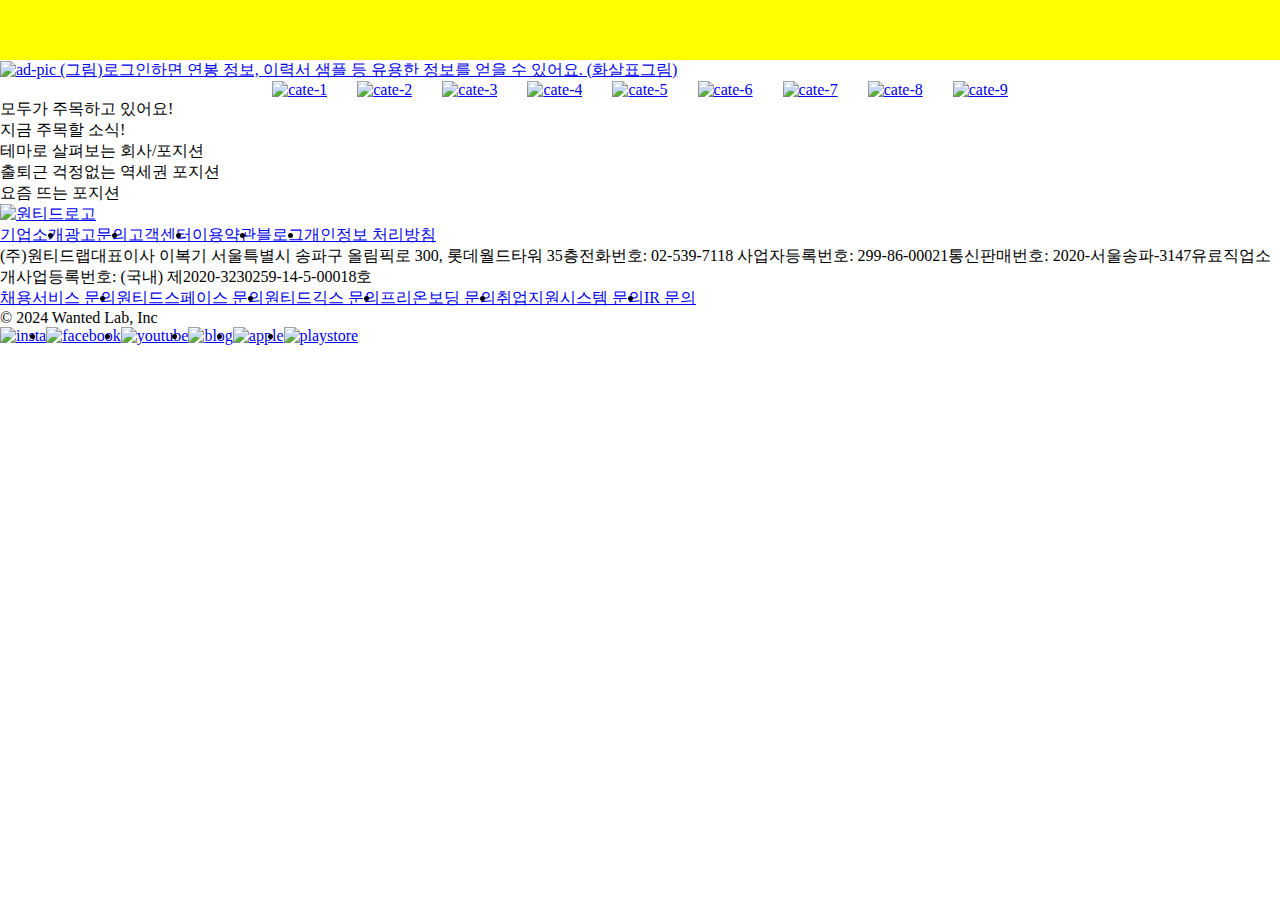
==== index.html @ 1d9f85f1 "11월 1일 HTML 뼈대 작업 리뷰 후 css 작업할것" ====
<!DOCTYPE html>
<html lang="ko">
  <head>
    <meta charset="UTF-8" />
    <meta name="viewport" content="width=device-width, initial-scale=1.0" />
    <title>Document</title>
    <link rel="stylesheet" href="css/common.css" />
    <link rel="stylesheet" href="css/header.css" />
    <link rel="stylesheet" href="css/main.css" />
    <link rel="stylesheet" href="css/footer.css" />
  </head>
  <!-- 시작할 때 rel href 통해서 사용할 css 연결 필요. -->
  <body>
    <!-- 로고 있는 header 상단 영역 -->
    <header class="header">
      <div class="header-layout">
        <div class="layout-left"></div>
        <div class="layout-right"></div>
      </div>
    </header>
    <!-- 상단 헤더 종료 부분부분임 -->

    <!-- 여기부터 main 영역 -->
    <main class="main">
      <!-- 헤더 밑 광고 문구 부분 -->
      <div class="main-ad">
        <div id="ad" class="main-ad">
          <a href="글입력구간" class="main-ad-pic">
            <img src=".이미지있는곳 적어줄것" alt="ad-pic" />
            (그림)로그인하면 연봉 정보, 이력서 샘플 등 유용한 정보를 얻을 수
            있어요. (화살표그림)
          </a>
        </div>
      </div>
      <!-- 광고 밑 아이콘 부분 9개 각각 그림 밑 링크 있음. -->
      <div class="main-cate">
        <div class="main-cate1">
          <div id="cate-1" class="main-cate-1">
            <a href="채용공고" class="main-cate-1pic">
              <img src=".이미지있는곳 적어줄것" alt="cate-1"
            /></a>
          </div>
        </div>
        <div class="main-cate2">
          <div id="cate-2" class="main-cate-2">
            <a href="이력서관리" class="main-cate-2pic">
              <img src=".이미지있는곳 적어줄것" alt="cate-2"
            /></a>
          </div>
        </div>

        <div class="main-cate3">
          <div id="cate-3" class="main-cate-3">
            <a href="커리어조회" class="main-cate-3pic">
              <img src=".이미지있는곳 적어줄것" alt="cate-3"
            /></a>
          </div>
        </div>
        <div class="main-cate4">
          <div id="cate-4" class="main-cate-4">
            <a href="지원현황" class="main-cate-4pic">
              <img src=".이미지있는곳 적어줄것" alt="cate-4"
            /></a>
          </div>
        </div>
        <div class="main-cate5">
          <div id="cate-5" class="main-cate-5">
            <a href="커리어코칭" class="main-cate-5pic">
              <img src=".이미지있는곳 적어줄것" alt="cate-5"
            /></a>
          </div>
        </div>
        <div class="main-cate6">
          <div id="cate-6" class="main-cate-6">
            <a href="다음커리어찾기" class="main-cate-6pic">
              <img src=".이미지있는곳 적어줄것" alt="cate-6"
            /></a>
          </div>
        </div>
        <div class="main-cate7">
          <div id="cate-7" class="main-cate-7">
            <a href="나만의 회사 찾기" class="main-cate-7pic">
              <img src=".이미지있는곳 적어줄것" alt="cate-7"
            /></a>
          </div>
        </div>
        <div class="main-cate8">
          <div id="cate-8" class="main-cate-8">
            <a href="직군별 연봉" class="main-cate-8pic">
              <img src=".이미지있는곳 적어줄것" alt="cate-8"
            /></a>
          </div>
        </div>
        <div class="main-cate9">
          <div id="cate-9" class="main-cate-9">
            <a href="원티드 포인트" class="main-cate-9pic">
              <img src=".이미지있는곳 적어줄것" alt="cate-9"
            /></a>
          </div>
        </div>
      </div>
      <!-- 메인 카테고리 9 개 끝, 다음에는 ui li 표 이용해보기. 일단 패스 -->
      <!-- 모두가 주목하고 있어요. -->
      <div class="main-text">
        <div class="main-bold1">모두가 주목하고 있어요!</div>
        <!-- 모두가 주목하고 있어요. [우측 더보기] -->
        <!-- 모두가 주목하고 있어요. [주요내용] -->
        <div class="main-bold2">지금 주목할 소식!</div>
        <!-- 지금 주목할 소식 -->
        <!-- 지금 주목할 소식 [우측 더보기]-->
        <!-- 지금 주목할 소식 [주요내용]-->
        <div class="main-bold3">테마로 살펴보는 회사/포지션</div>
        <!-- 테마로 살펴보는 회사/포지션 -->
        <!-- 테마로 살펴보는 회사/포지션 [우측 더보기] -->
        <!-- 테마로 살펴보는 회사/포지션 [주요내용] -->
        <div class="main-bold4">출퇴근 걱정없는 역세권 포지션</div>
        <!-- 출퇴근 걱정없는 역세권 포지션 -->
        <!-- 출퇴근 걱정없는 역세권 포지션 [역 아이콘] -->
        <!-- 출퇴근 걱정없는 역세권 포지션 [우측 더보기] -->
        <!-- 출퇴근 걱정없는 역세권 포지션 [주요내용] -->
        <!-- 출퇴근 걱정없는 역세권 포지션 [주요내용.left] -->
        <!-- 출퇴근 걱정없는 역세권 포지션 [주요내용.right] -->
        <div class="main-bold5">요즘 뜨는 포지션</div>
      </div>
      <!-- 요즘 뜨는 포지션 -->
      <!-- 요즘 뜨는 포지션 [우측 더보기] -->
      <!-- 요즘 뜨는 포지션 [주요내용] -->
    </main>

    <!-- 여기부터 footer 영역 -->

    <footer class="footer">
      <div class="footer-layout">
        <!-- footer 원티드 logo -->
        <div class="footer-left">
          <!-- footer 원티드 footer.logo . left -->
          <div id="logo" class="footer-logo">
            <a href="#" class="footer-logo-pic">
              <img src=".이미지있는곳 적어줄것" alt="원티드로고" />
            </a>
          </div>
          <!-- footer 원티드 footer.logo . right-->
          <div class="footer-right">
            <ul class="footer-right-company">
              <li><a href="링크넣기">기업소개</a></li>
              <li><a href="링크넣기">광고문의</a></li>
              <li><a href="링크넣기">고객센터</a></li>
              <li><a href="링크넣기">이용약관</a></li>
              <li><a href="링크넣기">블로그</a></li>
              <li><a href="링크넣기">개인정보 처리방침</a></li>
            </ul>
          </div>
        </div>
        <!-- footer 원티드 info 영역 -->
        <div class="footer-info"></div>
        <!-- footer 원티드 저작권 영역 -->
        <div class="footer-copyright">
          (주)원티드랩대표이사 이복기 서울특별시 송파구 올림픽로 300,
          롯데월드타워 35층전화번호: 02-539-7118 사업자등록번호:
          299-86-00021통신판매번호: 2020-서울송파-3147유료직업소개사업등록번호:
          (국내) 제2020-3230259-14-5-00018호
        </div>

        <!-- footer 원티드 CS 영역 -->
        <div class="footer-cspart">
          <ul class="footer-cspart-cs">
            <li><a href="링크넣기">채용서비스 문의</a></li>
            <li><a href="링크넣기">원티드스페이스 문의</a></li>
            <li><a href="링크넣기">원티드긱스 문의</a></li>
            <li><a href="링크넣기">프리온보딩 문의</a></li>
            <li><a href="링크넣기">취업지원시스템 문의</a></li>
            <li><a href="링크넣기">IR 문의</a></li>
          </ul>
        </div>
        <div class="footer-etc">
          <!-- footer 원티드 etc 영역 etc.left .since -->
          <div class="footer-etc-since">
            © 2024 Wanted Lab, Inc
            <!-- footer 원티드 etc 영역 etc.right . sns-->
            <ul class="footer-etc-sns">
              <li>
                <a href="링크넣기" class="footer-insta">
                  <img src="사진넣기" alt="insta" />
                </a>
                <!--  <img src="./images/icon/ic_llms.png" alt="llms" /> -->
              </li>
              <li>
                <a href="링크넣기" class="footer-facebook">
                  <img src="사진넣기" alt="facebook" />
                </a>
              </li>
              <li>
                <a href="링크넣기" class="footer-youtube">
                  <img src="사진넣기" alt="youtube" />
                </a>
              </li>
              <li>
                <a href="링크넣기" class="footer-blog">
                  <img src="사진넣기" alt="blog" />
                </a>
              </li>
              <li>
                <a href="링크넣기" class="footer-apple">
                  <img src="사진넣기" alt="apple" />
                </a>
              </li>
              <li>
                <a href="링크넣기" class="footer-playstore">
                  <img src="사진넣기" alt="playstore" />
                </a>
              </li>
            </ul>
          </div>
        </div>
      </div>
    </footer>
  </body>
</html>
---- css/common.css ----
* {
  margin: 0;
  padding: 0;
  box-sizing: border-box;
}
---- css/header.css ----
.header {
  background-color: skyblue;
  height: 60px;
}
.header-layout {
  background-color: yellow;
  width: 1440px;
  height: 100%;
  margin: 0 auto;
}
.layout-left {
}
.header-logo {
}

.header-logo-link {
}
.header-logo-link img {
}

.header-recruit {
}
.header-recruit-link {
}
.header-recruit-link img {
}
/* css에서 before 로 채용 앞에 그림 넣어주기 */

.header-career {
}
.header-career-link {
}

.header-social {
}
.header-social-link {
}

.header-resume {
}
.header-resume-link {
}

.header-freelancer {
}
.header-freelancer-link {
}

.header-more {
}
.header-more-link {
}

/* 헤더 돋보기 / 회원가입로그인 / 기업서비스 부분 */
.layout-right {
}
.header-search {
}
.header-search-icon {
}
.header-search-icon img {
}

.header-sign-up {
}
.header-sign-up-icon {
}
/*회원가입/로그인 css 활용해서 모서리 둥글고, 글자색 파란색, 배경 흰색 -->
 */
.header-bs {
}
.header-bs-icon {
}
/* 기업서비스 둥글고, 글자색 검정, 배경 흰색 */

/* 기초작업 부분 */
---- css/main.css ----
/* 메인 ad 부분 부터 시작 */
.main {
}
.main-ad {
}

.main-ad-pic img {
}
/* 연봉 정보, 이력서 샘플은 파란색 양옆 pic */
/* cate 9개 임 */
.main-cate {
  display: flex;
  /* 가로로 정렬 시킨 것 */
  justify-content: center;
  /* 가로 중앙 정렬 시킨 것 */
  align-items: center;
  /* 세로 중앙 정렬 시킨 것 */
  gap: 30px;
}

.main-cate1 {
}
.main-cate-1 {
}
.main-cate-1pic img {
}
.main-cate2 {
}
.main-cate-2 {
}
.main-cate-2pic img {
}
.main-cate3 {
}
.main-cate-3 {
}
.main-cate-3pic img {
}
.main-cate4 {
}
.main-cate-4 {
}
.main-cate-4pic img {
}
.main-cate5 {
}
.main-cate-5 {
}
.main-cate-5pic img {
}
.main-cate6 {
}
.main-cate-6 {
}
.main-cate-6pic img {
}
.main-cate7 {
}
.main-cate-7 {
}
.main-cate-7pic img {
}
.main-cate8 {
}
.main-cate-8 {
}
.main-cate-8pic img {
}
.main-cate9 {
}
.main-cate-9 {
}
.main-cate-9pic img {
}
/* 카테고리 9개 끝.
다음에는 ul li 표 활용해보기 */

/* 굵은 글씨 시작부분 */
/* 짙은 글씨 다 감싸는 메인 bold의미 */
.main-text {
}

/* 모두가 주목하고 있어요 */
.main-bold1 {
}

/* 지금 주목할 소식 */
.main-bold2 {
}
/* 테마로 살펴보는 회사/포지션 */
.main-bold3 {
}
/* 출퇴근 걱정없는 역세권 포지션 */
.main-bold4 {
}
/* 요즘 뜨는 포지션 */
.main-bold5 {
}

/* 굵은 글씨 main-text 끝  */
---- css/footer.css ----
/* footer 시작 */
.footer {
}

.footer-left {
}
.footer-logo {
}
.footer-logo-pic img {
}

/* 푸터 로고 옆 기업소개 부분 */
.footer-right {
}
.footer-right-company {
  display: flex;
}

/* ul li 활용하기 */

/* 푸터 회사정보 부분 */
.footer-info {
}

/* 푸터 저작권 영역 */
.footer-copyright

/* 푸터 CS영역 */
.footer-cspart {
}
.footer-cspart-cs {
  display: flex;
}

/* 푸터 etc / sns 영역 */
.footer-etc {
}
.footer-etc-since {
}

.footer-etc-sns {
  display: flex;
}
.footer-insta img {
}
.footer-facebook img {
}
.footer-youtube img {
}
.footer-blog img {
}
.footer-apple img {
}
.footer-playstore img {
}
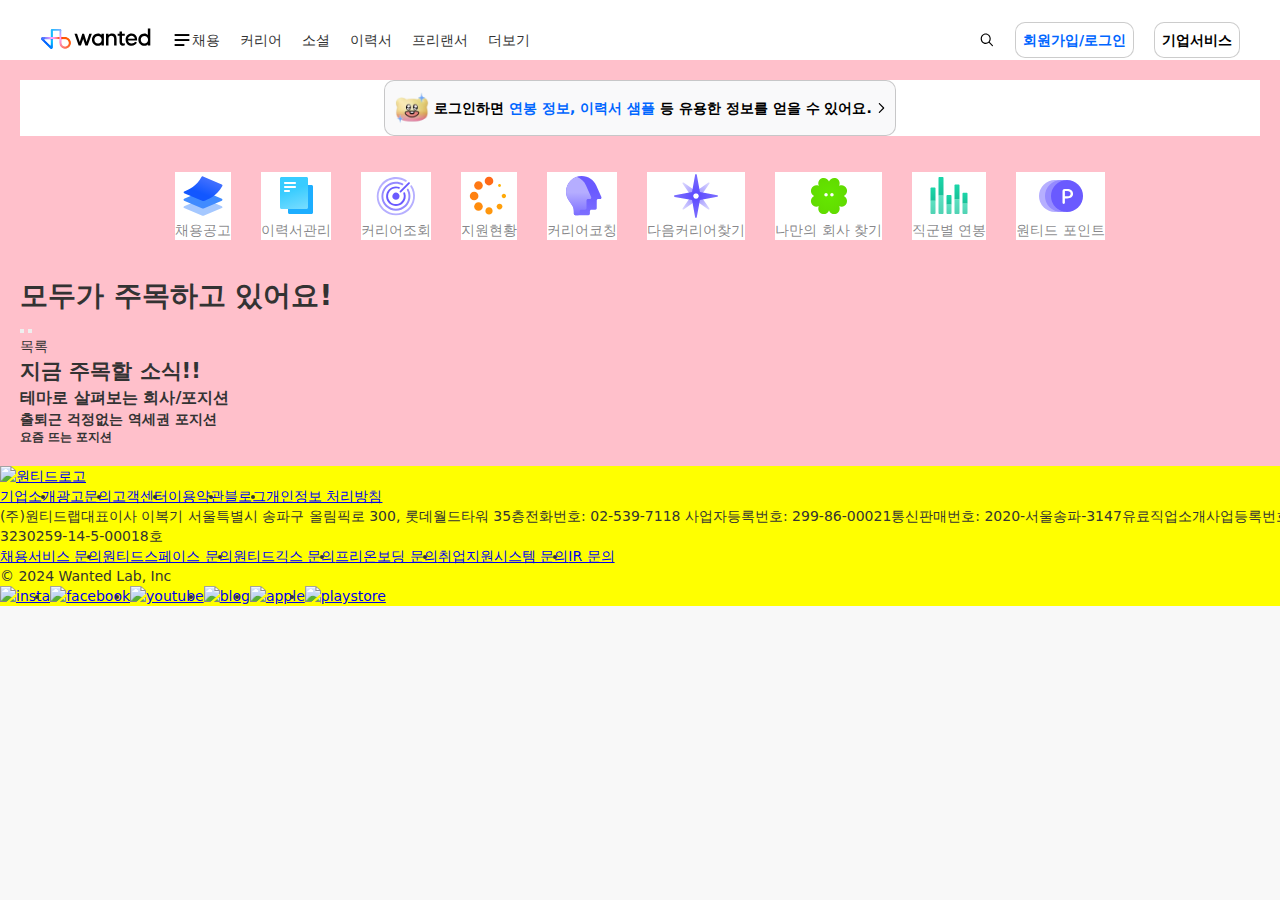
==== commit ae6b29c6: "11월 4일 오후 수업" ====
--- a/index.html
+++ b/index.html
@@ -14,8 +14,57 @@
     <!-- 로고 있는 header 상단 영역 -->
     <header class="header">
       <div class="header-layout">
-        <div class="layout-left"></div>
-        <div class="layout-right"></div>
+        <div class="layout-left">
+          <div id="logo" class="header-logo">
+            <a href="wnated 로고" class="header-logo-link">
+              <img src="./images/wanted_svg/svg-image-1.svg" alt="원티드로고" />
+            </a>
+          </div>
+          <div id="recruit" class="header-recruit">
+            <a href="채용" class="header-recruit-link">
+              <img src="./images/wanted_svg/svg-image-2.svg" alt="채용pic" />
+              채용</a
+            >
+            <!-- css에서 before 로 채용 앞에 그림 넣어주기. -->
+          </div>
+          <div id="career" class="header-career">
+            <a href="커리어" class="header-career-link">커리어</a>
+          </div>
+          <div id="social" class="header-social">
+            <a href="소셜" class="header-social-link">소셜</a>
+          </div>
+          <div id="resume" class="header-resume">
+            <a href="이력서" class="header-resume-link"> 이력서</a>
+          </div>
+
+          <div id="'freelancer" class="header-freelancer">
+            <a href="커리어" class="header-freelancer-link"> 프리랜서</a>
+          </div>
+          <div id="'more" class="header-more">
+            <a href="더보기" class="header-more-link"> 더보기</a>
+          </div>
+        </div>
+        <!-- 헤더 돋보기 회원가입/로그인 기업서비스 시작부분 -->
+        <div class="layout-right">
+          <div id="search" class="header-search">
+            <a href="돋보기 icon" class="header-search-icon">
+              <img
+                src="./images/wanted_svg/svg-image-4.svg"
+                alt="돋보기 icon"
+              />
+            </a>
+          </div>
+          <div id="sign-up" class="header-sign-up">
+            <a href="회원가입/로그인" class="header-sign-up-icon">
+              회원가입/로그인
+            </a>
+          </div>
+          <!-- 회원가입/로그인 css 활용해서 모서리 둥글고, 글자색 파란색, 배경 흰색? -->
+          <div id="bs" class="header-bs">
+            <a href="기업서비스" class="header-bs-icon"> 기업서비스 </a>
+          </div>
+        </div>
+        <!-- 돋보기 마지막 부분 -->
       </div>
     </header>
     <!-- 상단 헤더 종료 부분부분임 -->
@@ -24,107 +73,95 @@
     <main class="main">
       <!-- 헤더 밑 광고 문구 부분 -->
       <div class="main-ad">
-        <div id="ad" class="main-ad">
+        <div id="ad" class="main-ad-area">
           <a href="글입력구간" class="main-ad-pic">
-            <img src=".이미지있는곳 적어줄것" alt="ad-pic" />
-            (그림)로그인하면 연봉 정보, 이력서 샘플 등 유용한 정보를 얻을 수
-            있어요. (화살표그림)
+            <img src="./images/ad1.webp" alt="ad-pic" class="main-ad-icon" />
+            로그인하면 <b class="ad-font">연봉 정보, 이력서 샘플</b> 등 유용한
+            정보를 얻을 수 있어요.
+            <img
+              src="./images/wanted_svg/svg-image-6.svg"
+              alt="ad-point"
+              class="main-ad-point"
+            />
           </a>
         </div>
       </div>
+
       <!-- 광고 밑 아이콘 부분 9개 각각 그림 밑 링크 있음. -->
+      <!-- <span> 태그는 웹페이지에서 작은 글씨나 문장 부분을 따로 표시하고 꾸밀 때 사용하는 도구라고 생각 -->
+
       <div class="main-cate">
-        <div class="main-cate1">
-          <div id="cate-1" class="main-cate-1">
-            <a href="채용공고" class="main-cate-1pic">
-              <img src=".이미지있는곳 적어줄것" alt="cate-1"
-            /></a>
-          </div>
-        </div>
-        <div class="main-cate2">
-          <div id="cate-2" class="main-cate-2">
-            <a href="이력서관리" class="main-cate-2pic">
-              <img src=".이미지있는곳 적어줄것" alt="cate-2"
-            /></a>
-          </div>
-        </div>
-
-        <div class="main-cate3">
-          <div id="cate-3" class="main-cate-3">
-            <a href="커리어조회" class="main-cate-3pic">
-              <img src=".이미지있는곳 적어줄것" alt="cate-3"
-            /></a>
-          </div>
-        </div>
-        <div class="main-cate4">
-          <div id="cate-4" class="main-cate-4">
-            <a href="지원현황" class="main-cate-4pic">
-              <img src=".이미지있는곳 적어줄것" alt="cate-4"
-            /></a>
-          </div>
-        </div>
-        <div class="main-cate5">
-          <div id="cate-5" class="main-cate-5">
-            <a href="커리어코칭" class="main-cate-5pic">
-              <img src=".이미지있는곳 적어줄것" alt="cate-5"
-            /></a>
-          </div>
-        </div>
-        <div class="main-cate6">
-          <div id="cate-6" class="main-cate-6">
-            <a href="다음커리어찾기" class="main-cate-6pic">
-              <img src=".이미지있는곳 적어줄것" alt="cate-6"
-            /></a>
-          </div>
-        </div>
-        <div class="main-cate7">
-          <div id="cate-7" class="main-cate-7">
-            <a href="나만의 회사 찾기" class="main-cate-7pic">
-              <img src=".이미지있는곳 적어줄것" alt="cate-7"
-            /></a>
-          </div>
-        </div>
-        <div class="main-cate8">
-          <div id="cate-8" class="main-cate-8">
-            <a href="직군별 연봉" class="main-cate-8pic">
-              <img src=".이미지있는곳 적어줄것" alt="cate-8"
-            /></a>
-          </div>
-        </div>
-        <div class="main-cate9">
-          <div id="cate-9" class="main-cate-9">
-            <a href="원티드 포인트" class="main-cate-9pic">
-              <img src=".이미지있는곳 적어줄것" alt="cate-9"
-            /></a>
-          </div>
-        </div>
+        <a href="채용공고">
+          <img src="./images/cate_icon/icon1.svg" alt="cate-1" />
+          <span>채용공고</span>
+        </a>
+        <a href="이력서관리">
+          <img src="./images/cate_icon/icon2.svg" alt="cate-2" />
+          <span>이력서관리</span>
+        </a>
+        <a href="커리어조회">
+          <img src="./images/cate_icon/icon3.svg" alt="cate-3" />
+          <span>커리어조회</span>
+        </a>
+        <a href="지원현황">
+          <img src="./images/cate_icon/icon4.svg" alt="cate-4" />
+          <span>지원현황</span>
+        </a>
+        <a href="커리어코칭">
+          <img src="./images/cate_icon/icon5.svg" alt="cate-5" />
+          <span>커리어코칭</span>
+        </a>
+        <a href="다음커리어찾기">
+          <img src="./images/cate_icon/icon6.svg" alt="cate-6" />
+          <span>다음커리어찾기</span>
+        </a>
+        <a href="나만의 회사 찾기">
+          <img src="./images/cate_icon/icon7.svg" alt="cate-7" />
+          <span>나만의 회사 찾기</span>
+        </a>
+        <a href="직군별 연봉">
+          <img src="./images/cate_icon/icon8.svg" alt="cate-8" />
+          <span>직군별 연봉</span>
+        </a>
+        <a href="원티드 포인트">
+          <img src="./images/cate_icon/icon9.svg" alt="cate-9" />
+          <span>원티드 포인트</span>
+        </a>
       </div>
       <!-- 메인 카테고리 9 개 끝, 다음에는 ui li 표 이용해보기. 일단 패스 -->
       <!-- 모두가 주목하고 있어요. -->
-      <div class="main-text">
-        <div class="main-bold1">모두가 주목하고 있어요!</div>
+      <!-- 굵은 글씨 제목에 (<h1></h1> 활용 heading 의미임) -->
+
+      <div>
+        <h1>모두가 주목하고 있어요!</h1>
         <!-- 모두가 주목하고 있어요. [우측 더보기] -->
         <!-- 모두가 주목하고 있어요. [주요내용] -->
-        <div class="main-bold2">지금 주목할 소식!</div>
-        <!-- 지금 주목할 소식 -->
-        <!-- 지금 주목할 소식 [우측 더보기]-->
-        <!-- 지금 주목할 소식 [주요내용]-->
-        <div class="main-bold3">테마로 살펴보는 회사/포지션</div>
-        <!-- 테마로 살펴보는 회사/포지션 -->
-        <!-- 테마로 살펴보는 회사/포지션 [우측 더보기] -->
-        <!-- 테마로 살펴보는 회사/포지션 [주요내용] -->
-        <div class="main-bold4">출퇴근 걱정없는 역세권 포지션</div>
-        <!-- 출퇴근 걱정없는 역세권 포지션 -->
-        <!-- 출퇴근 걱정없는 역세권 포지션 [역 아이콘] -->
-        <!-- 출퇴근 걱정없는 역세권 포지션 [우측 더보기] -->
-        <!-- 출퇴근 걱정없는 역세권 포지션 [주요내용] -->
-        <!-- 출퇴근 걱정없는 역세권 포지션 [주요내용.left] -->
-        <!-- 출퇴근 걱정없는 역세권 포지션 [주요내용.right] -->
-        <div class="main-bold5">요즘 뜨는 포지션</div>
-      </div>
+        <div>
+          <button></button>
+          <button></button>
+        </div>
+      </div>
+      <div>목록</div>
+      <h2>지금 주목할 소식!!</h2>
+      <!-- 지금 주목할 소식 -->
+      <!-- 지금 주목할 소식 [우측 더보기]-->
+      <!-- 지금 주목할 소식 [주요내용]-->
+      <h3>테마로 살펴보는 회사/포지션</h3>
+      <!-- 테마로 살펴보는 회사/포지션 -->
+      <!-- 테마로 살펴보는 회사/포지션 [우측 더보기] -->
+      <!-- 테마로 살펴보는 회사/포지션 [주요내용] -->
+      <h4>출퇴근 걱정없는 역세권 포지션</h4>
+      <!-- 출퇴근 걱정없는 역세권 포지션 -->
+      <!-- 출퇴근 걱정없는 역세권 포지션 [역 아이콘] -->
+      <!-- 출퇴근 걱정없는 역세권 포지션 [우측 더보기] -->
+      <!-- 출퇴근 걱정없는 역세권 포지션 [주요내용] -->
+      <!-- 출퇴근 걱정없는 역세권 포지션 [주요내용.left] -->
+      <!-- 출퇴근 걱정없는 역세권 포지션 [주요내용.right] -->
+      <h5>요즘 뜨는 포지션</h5>
       <!-- 요즘 뜨는 포지션 -->
       <!-- 요즘 뜨는 포지션 [우측 더보기] -->
       <!-- 요즘 뜨는 포지션 [주요내용] -->
+      <div></div>
     </main>
 
     <!-- 여기부터 footer 영역 -->
--- a/css/common.css
+++ b/css/common.css
@@ -1,5 +1,20 @@
+@charset "UTF-8";
+
+@import url("https://cdn.jsdelivr.net/gh/orioncactus/pretendard@v1.3.9/dist/web/static/pretendard.min.css");
+/* 폰트 설정 charset , import로 설정 */
 * {
   margin: 0;
   padding: 0;
   box-sizing: border-box;
 }
+
+body {
+  font-size: 14px;
+  color: #333;
+  background-color: #f8f8f8;
+  line-height: 1.42857143;
+  font-family: Pretendard Variable, Pretendard JP Variable, -apple-system,
+    system-ui, BlinkMacSystemFont, Roboto, Segoe UI, Helvetica, Arial,
+    Apple SD Gothic Neo, Nanum Gothic, Malgun Gothic, Apple Color Emoji,
+    Segoe UI Emoji, Segoe UI Symbol, sans-serif;
+}
--- a/css/header.css
+++ b/css/header.css
@@ -1,14 +1,31 @@
 .header {
-  background-color: skyblue;
+  background-color: #ffffff;
   height: 60px;
+  display: flex;
+  padding: 20px;
 }
 .header-layout {
-  background-color: yellow;
-  width: 1440px;
+  background-color: #ffffff;
+  width: 1400px;
   height: 100%;
   margin: 0 auto;
+  display: flex;
+  align-items: center;
+  justify-content: space-between;
+  /* 오른쪽 왼쪽 레이어 사이 공백 만드는 것 */
+  gap: 20px;
+  padding: 20px;
 }
+
 .layout-left {
+  display: flex;
+  align-items: center;
+  justify-content: center;
+  gap: 20px;
+}
+.layout-left a {
+  text-decoration: none;
+  color: #333333;
 }
 .header-logo {
 }
@@ -21,6 +38,9 @@
 .header-recruit {
 }
 .header-recruit-link {
+  display: flex;
+  align-items: center;
+  justify-content: center;
 }
 .header-recruit-link img {
 }
@@ -53,10 +73,17 @@
 
 /* 헤더 돋보기 / 회원가입로그인 / 기업서비스 부분 */
 .layout-right {
+  display: flex;
+  justify-content: center;
+  align-items: center;
+  gap: 20px;
 }
 .header-search {
 }
 .header-search-icon {
+  display: flex;
+  justify-content: center;
+  align-items: center;
 }
 .header-search-icon img {
 }
@@ -64,12 +91,31 @@
 .header-sign-up {
 }
 .header-sign-up-icon {
+  text-decoration: none;
+  color: rgb(0, 102, 255);
+  /* 텍스트 밑에 언더라인 지우기 */
+  font-weight: 600;
+  background-color: #ffffff;
+  border: 1px solid rgba(0, 0, 0, 0.2); /* 테두리 설정 */
+  border-radius: 10px; /* 둥근 테두리 설정 */
+  padding: 7px;
+  display: block;
 }
+
 /*회원가입/로그인 css 활용해서 모서리 둥글고, 글자색 파란색, 배경 흰색 -->
  */
 .header-bs {
 }
 .header-bs-icon {
+  text-decoration: none;
+  color: rgb(0, 0, 0);
+  /* 텍스트 밑에 언더라인 지우기 */
+  font-weight: 600;
+  background-color: #ffffff;
+  border: 1px solid rgba(0, 0, 0, 0.2); /* 테두리 설정 */
+  border-radius: 10px; /* 둥근 테두리 설정 */
+  padding: 7px;
+  display: block;
 }
 /* 기업서비스 둥글고, 글자색 검정, 배경 흰색 */
 
--- a/css/main.css
+++ b/css/main.css
@@ -1,12 +1,59 @@
 /* 메인 ad 부분 부터 시작 */
 .main {
+  background-color: pink;
+
+  width: 100%;
+  height: 100%;
+  padding: 20px;
 }
 .main-ad {
+  background-color: #ffffff;
+  display: flex;
+  align-items: center;
+  justify-content: space-between;
+  margin: auto;
+  max-width: 1400px;
+  max-height: 60px;
 }
+.main-ad a {
+  gap: 5px;
+}
+.main-ad-area {
+  font-weight: 600;
+  border: 1px solid rgba(0, 0, 0, 0.2); /* 테두리 설정 */
+  border-radius: 10px; /* 둥근 테두리 설정 */
+  background-color: rgba(111, 114, 123, 0.04);
 
-.main-ad-pic img {
+  margin: auto;
+  display: flex;
+  justify-content: center;
+  /* 가로 중앙 정렬 시킨 것 */
+  align-items: center;
+  /* 세로 중앙 정렬 시킨 것 */
+  gap: 30px;
 }
-/* 연봉 정보, 이력서 샘플은 파란색 양옆 pic */
+/* 연봉 정보, 이력서 샘플은 파란색(0066ff) 양옆 pic */
+.main-ad-pic {
+  display: flex;
+  justify-content: center;
+  /* 가로 중앙 정렬 시킨 것 */
+  align-items: center;
+  /* 세로 중앙 정렬 시킨 것 */
+  text-decoration: none;
+  gap: 10px;
+  color: #000;
+  margin: 10px;
+}
+.ad-font {
+  color: #0066ff;
+}
+.main-ad-icon {
+  width: 34px;
+  height: 34px;
+  gap: 20px;
+}
+/* 글씨 214x44 button 314x44 */
+
 /* cate 9개 임 */
 .main-cate {
   display: flex;
@@ -16,68 +63,37 @@
   align-items: center;
   /* 세로 중앙 정렬 시킨 것 */
   gap: 30px;
+  padding: 36px;
 }
 
-.main-cate1 {
+.main-cate a {
+  text-decoration: none;
+  color: #37383c9c;
+  background-color: #ffffff;
 }
-.main-cate-1 {
+.main-cate a img {
+  margin: auto;
+  display: flex;
+  text-align: center;
+  align-items: center;
+
+  background-color: #ffffff;
 }
-.main-cate-1pic img {
+.main-cate a span {
+  display: flex;
+  text-align: center;
+  align-items: center;
+
+  background-color: #ffffff;
 }
-.main-cate2 {
-}
-.main-cate-2 {
-}
-.main-cate-2pic img {
-}
-.main-cate3 {
-}
-.main-cate-3 {
-}
-.main-cate-3pic img {
-}
-.main-cate4 {
-}
-.main-cate-4 {
-}
-.main-cate-4pic img {
-}
-.main-cate5 {
-}
-.main-cate-5 {
-}
-.main-cate-5pic img {
-}
-.main-cate6 {
-}
-.main-cate-6 {
-}
-.main-cate-6pic img {
-}
-.main-cate7 {
-}
-.main-cate-7 {
-}
-.main-cate-7pic img {
-}
-.main-cate8 {
-}
-.main-cate-8 {
-}
-.main-cate-8pic img {
-}
-.main-cate9 {
-}
-.main-cate-9 {
-}
-.main-cate-9pic img {
-}
+
 /* 카테고리 9개 끝.
 다음에는 ul li 표 활용해보기 */
 
 /* 굵은 글씨 시작부분 */
 /* 짙은 글씨 다 감싸는 메인 bold의미 */
 .main-text {
+  background-color: aqua;
 }
 
 /* 모두가 주목하고 있어요 */
--- a/css/footer.css
+++ b/css/footer.css
@@ -1,7 +1,10 @@
 /* footer 시작 */
 .footer {
+  background-color: yellow;
 }
-
+.footer-layout {
+  width: 1440px;
+}
 .footer-left {
 }
 .footer-logo {
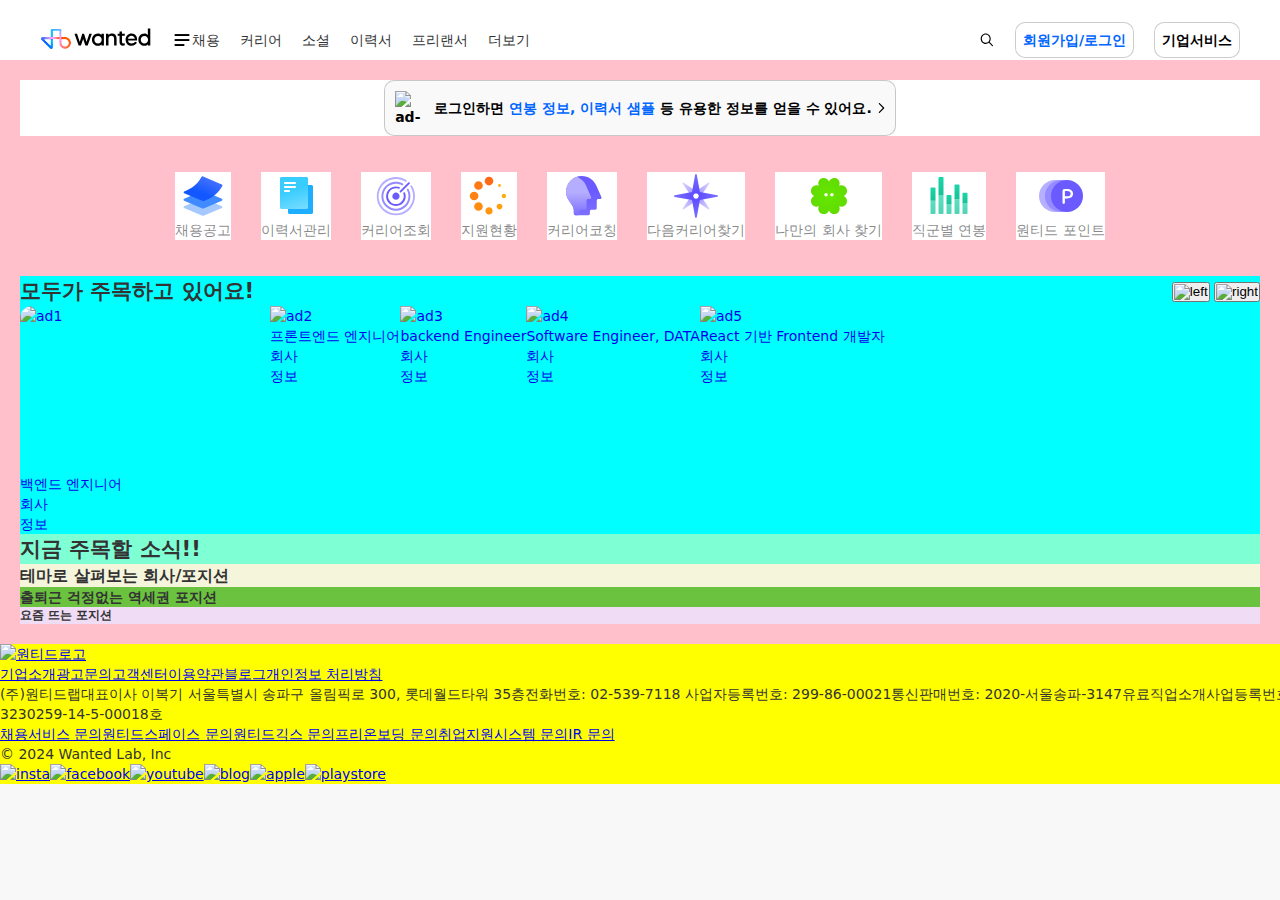
==== commit adadb5d2: "11월 5일 오후작업. 그림 둥근거작업하기" ====
--- a/index.html
+++ b/index.html
@@ -132,35 +132,108 @@
       <!-- 모두가 주목하고 있어요. -->
       <!-- 굵은 글씨 제목에 (<h1></h1> 활용 heading 의미임) -->
 
-      <div>
-        <h1>모두가 주목하고 있어요!</h1>
-        <!-- 모두가 주목하고 있어요. [우측 더보기] -->
-        <!-- 모두가 주목하고 있어요. [주요내용] -->
-        <div>
-          <button></button>
-          <button></button>
-        </div>
-      </div>
-      <div>목록</div>
-      <h2>지금 주목할 소식!!</h2>
-      <!-- 지금 주목할 소식 -->
-      <!-- 지금 주목할 소식 [우측 더보기]-->
-      <!-- 지금 주목할 소식 [주요내용]-->
-      <h3>테마로 살펴보는 회사/포지션</h3>
-      <!-- 테마로 살펴보는 회사/포지션 -->
-      <!-- 테마로 살펴보는 회사/포지션 [우측 더보기] -->
-      <!-- 테마로 살펴보는 회사/포지션 [주요내용] -->
-      <h4>출퇴근 걱정없는 역세권 포지션</h4>
-      <!-- 출퇴근 걱정없는 역세권 포지션 -->
-      <!-- 출퇴근 걱정없는 역세권 포지션 [역 아이콘] -->
-      <!-- 출퇴근 걱정없는 역세권 포지션 [우측 더보기] -->
-      <!-- 출퇴근 걱정없는 역세권 포지션 [주요내용] -->
-      <!-- 출퇴근 걱정없는 역세권 포지션 [주요내용.left] -->
-      <!-- 출퇴근 걱정없는 역세권 포지션 [주요내용.right] -->
-      <h5>요즘 뜨는 포지션</h5>
-      <!-- 요즘 뜨는 포지션 -->
-      <!-- 요즘 뜨는 포지션 [우측 더보기] -->
-      <!-- 요즘 뜨는 포지션 [주요내용] -->
+      <div class="main-text1">
+        <div class="main-text1-top">
+          <h2>모두가 주목하고 있어요!</h2>
+          <div class="bt">
+            <button id="left">
+              <img src=".images/wanted_svg/svg-image-1" alt="left" />
+            </button>
+            <button id="right">
+              <img src=".images/wanted_svg/svg-image-6" alt="right" />
+            </button>
+          </div>
+        </div>
+        <!-- /* 11월 5일 오후 작업 종료 */ -->
+        <div class="text1-cate">
+          <div class="cate">
+            <ul>
+              <li>
+                <a href="백엔드 엔지니어" class="cate-link1">
+                  <div class="img-area">
+                    <img src="./images/ad/ad1.webp" alt="ad1" />
+                  </div>
+                  <span class="thumb-title">백엔드 엔지니어</span>
+                  <span class="thumb-company">회사</span>
+                  <span class="thumb-info">정보</span>
+                </a>
+              </li>
+              <li>
+                <a href="프론트엔드 엔지니어" class="cate-link2">
+                  <div class="img-area2">
+
+                  <img src="./images/ad/ad2.webp" alt="ad2" />
+                  <span class="thumb-title">프론트엔드 엔지니어</span>
+                  <span class="thumb-company">회사</span>
+                  <span class="thumb-info">정보</span>
+                </a>
+              </li>
+              <li>
+                <a href="backend Engineer" class="cate-link3">
+                  <div class="img-area3">
+
+                  <img src="./images/ad/ad3.webp" alt="ad3" />
+                  <span class="thumb-title">backend Engineer</span>
+                  <span class="thumb-company">회사</span>
+                  <span class="thumb-info">정보</span>
+                </a>
+              </li>
+              <li>
+                <a href="Software Engineer, DATA" class="cate-link4">
+                  <div class="img-area4">
+
+                  <img src="./images/ad/ad4.webp" alt="ad4" />
+                  <span class="thumb-title">Software Engineer, DATA</span>
+                  <span class="thumb-company">회사</span>
+                  <span class="thumb-info">정보</span>
+                </a>
+              </li>
+              <li>
+                <a href="React 기반 Frontend 개발자" class="cate-link5">
+                  <div class="img-area5">
+
+                  <img src="./images/ad/ad5.webp" alt="ad5" />
+                  <span class="thumb-title">React 기반 Frontend 개발자</span>
+                  <span class="thumb-company">회사</span>
+                  <span class="thumb-info">정보</span>
+                </a>
+              </li>
+            </ul>
+          </div>
+        </div>
+      </div>
+
+      <!-- 모두가 주목하고 있어요. [우측 더보기] -->
+      <!-- 모두가 주목하고 있어요. [주요내용] -->
+
+      <div class="main-text2">
+        <h2>지금 주목할 소식!!</h2>
+        <!-- 지금 주목할 소식 -->
+        <!-- 지금 주목할 소식 [우측 더보기]-->
+        <!-- 지금 주목할 소식 [주요내용]-->
+      </div>
+      <div class="main-text3">
+        <h3>테마로 살펴보는 회사/포지션</h3>
+        <!-- 테마로 살펴보는 회사/포지션 -->
+        <!-- 테마로 살펴보는 회사/포지션 [우측 더보기] -->
+        <!-- 테마로 살펴보는 회사/포지션 [주요내용] -->
+      </div>
+      <div class="main-text4">
+        <h4>출퇴근 걱정없는 역세권 포지션</h4>
+        <!-- 출퇴근 걱정없는 역세권 포지션 -->
+        <!-- 출퇴근 걱정없는 역세권 포지션 [역 아이콘] -->
+        <!-- 출퇴근 걱정없는 역세권 포지션 [우측 더보기] -->
+        <!-- 출퇴근 걱정없는 역세권 포지션 [주요내용] -->
+        <!-- 출퇴근 걱정없는 역세권 포지션 [주요내용.left] -->
+        <!-- 출퇴근 걱정없는 역세권 포지션 [주요내용.right] -->
+      </div>
+      <div class="main-text5">
+        <h5>요즘 뜨는 포지션</h5>
+        <!-- 요즘 뜨는 포지션 -->
+        <!-- 요즘 뜨는 포지션 [우측 더보기] -->
+        <!-- 요즘 뜨는 포지션 [주요내용] -->
+      </div>
+
       <div></div>
     </main>
 
--- a/css/common.css
+++ b/css/common.css
@@ -7,7 +7,10 @@
   padding: 0;
   box-sizing: border-box;
 }
-
+ul,
+li {
+  list-style: none;
+}
 body {
   font-size: 14px;
   color: #333;
--- a/css/main.css
+++ b/css/main.css
@@ -92,25 +92,98 @@
 
 /* 굵은 글씨 시작부분 */
 /* 짙은 글씨 다 감싸는 메인 bold의미 */
-.main-text {
+/* 모두가 주목하고 있어요 */
+
+.main-text1 {
   background-color: aqua;
 }
-
-/* 모두가 주목하고 있어요 */
-.main-bold1 {
+.main-text1-top {
+  display: flex;
+  justify-content: space-between;
+  align-items: center;
+  /* background-color: yellow; */
 }
 
+/* 11월 5일 오후 작업 종료 */
+.text1-cate {
+  /* background-color: yellow; */
+}
+.text1-cate .cate ul {
+  display: flex;
+}
+.text1-cate .cate ul li a {
+  text-decoration: none;
+}
+.text1-cate .cate ul li a .img-area {
+  width: 250px;
+  height: 168px;
+  border-radius: 12px;
+  overflow: hidden;
+}
+
+.text1-cate .cate ul li a:hover .img-area img {
+  transform: scale(2);
+  /* 마우스에 따라서 커지는 액션 */
+}
+
+.text1-cate .cate ul li a .img-area img {
+  transition: all 0.5s;
+}
+
+.thumb-title {
+  display: block;
+}
+.thumb-company {
+  display: block;
+}
+.thumb-info {
+  display: block;
+}
+/*
+.main-text1 .bt {
+  display: flex;
+  margin: 0 auto;
+  justify-content: flex-start;
+  align-items: center;
+  background-color: #0066ff;
+}
+
+.text1-cate {
+}
+.text1-cate .cate {
+} */
+
 /* 지금 주목할 소식 */
-.main-bold2 {
+.main-text2 {
+  display: flex;
+  margin: 0 auto;
+  align-items: center;
+  justify-content: space-between;
+  background-color: aquamarine;
 }
 /* 테마로 살펴보는 회사/포지션 */
-.main-bold3 {
+.main-text3 {
+  display: flex;
+  margin: 0 auto;
+  align-items: top;
+  justify-content: space-between;
+  background-color: beige;
 }
 /* 출퇴근 걱정없는 역세권 포지션 */
-.main-bold4 {
+.main-text4 {
+  display: flex;
+  margin: 0 auto;
+  align-items: top;
+  justify-content: space-between;
+  background-color: rgb(106, 194, 62);
 }
 /* 요즘 뜨는 포지션 */
-.main-bold5 {
+.main-text5 {
+  display: flex;
+  margin: 0 auto;
+  align-items: top;
+  justify-content: space-between;
+  background-color: rgb(240, 220, 245);
 }
 
 /* 굵은 글씨 main-text 끝  */
